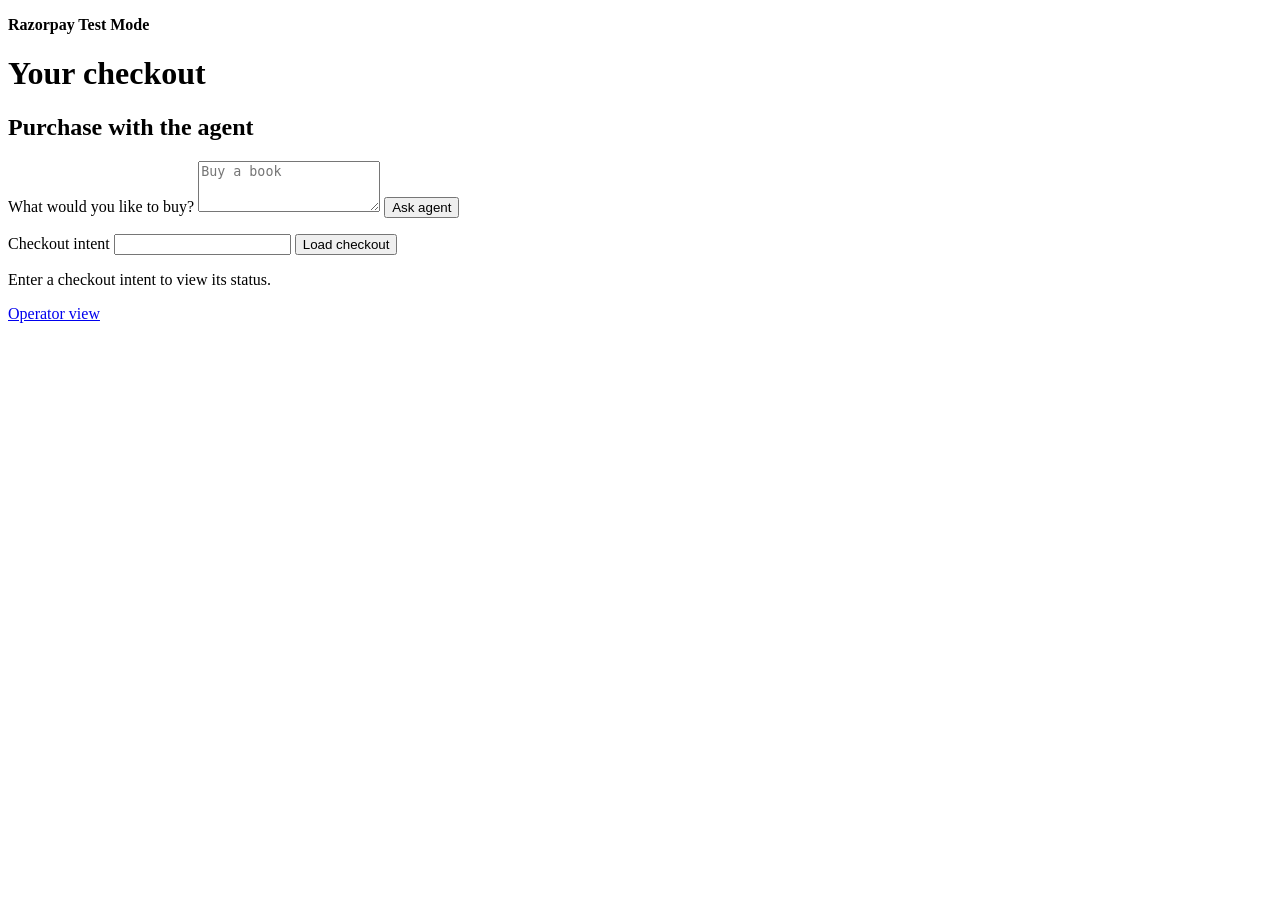
==== frontend/index.html @ 4c958f70 "Initialize Phase 0 skeleton" ====
<!doctype html>
<html lang="en">
  <meta charset="utf-8">
  <meta name="viewport" content="width=device-width, initial-scale=1">
  <title>Agentic Checkout</title>
  <body>
    <main>
      <p><strong>Razorpay Test Mode</strong></p>
      <h1>Your checkout</h1>
      <section aria-labelledby="agent-heading">
        <h2 id="agent-heading">Purchase with the agent</h2>
        <form id="chat-form">
          <label for="chat-request">What would you like to buy?</label>
          <textarea id="chat-request" required rows="3" placeholder="Buy a book"></textarea>
          <button type="submit">Ask agent</button>
        </form>
        <p id="chat-status" aria-live="polite"></p>
        <ol id="chat-history"></ol>
      </section>
      <label>Checkout intent <input id="intent-id" autocomplete="off"></label>
      <button id="load">Load checkout</button>
      <p id="payment-status" aria-live="polite">Enter a checkout intent to view its status.</p>
      <p id="mandate-outcome"></p>
      <button id="launch" hidden>Launch Razorpay Test Mode checkout</button>
      <button id="demo-timeout" hidden>Demo: simulate timeout/debit</button>
      <p><a href="/operator">Operator view</a></p>
    </main>
    <script src="https://checkout.razorpay.com/v1/checkout.js"></script>
    <script src="/checkout.js"></script>
    <script src="/app.js"></script>
  </body>
</html>
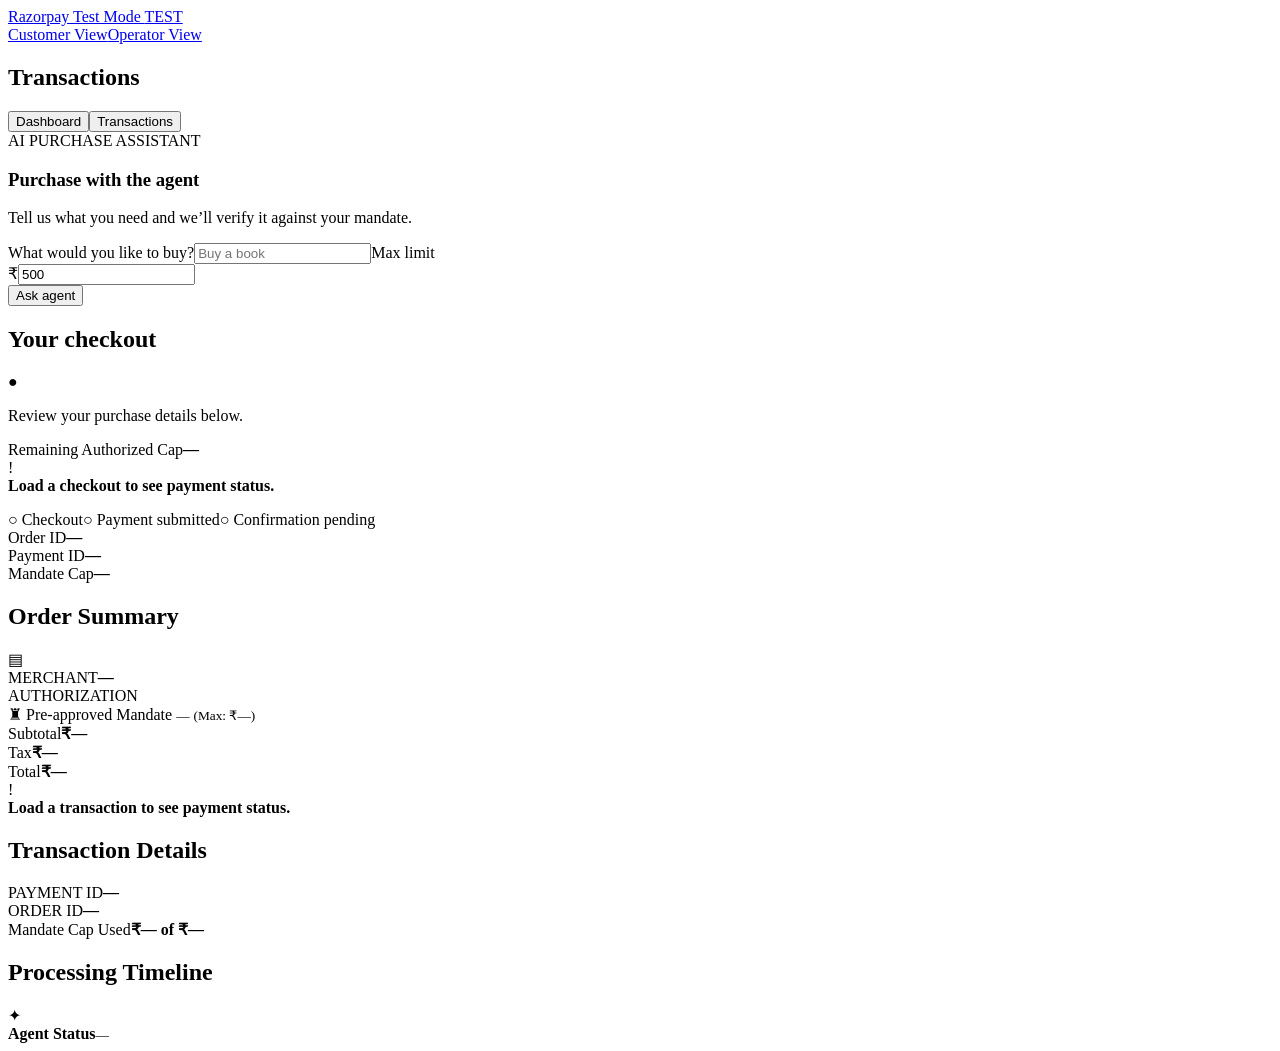
==== commit 1c9b2353: "fixed issues with ui refactor, payment issues" ====
--- a/frontend/index.html
+++ b/frontend/index.html
@@ -1,32 +1,35 @@
 <!doctype html>
 <html lang="en">
-  <meta charset="utf-8">
-  <meta name="viewport" content="width=device-width, initial-scale=1">
-  <title>Agentic Checkout</title>
+  <head>
+    <meta charset="utf-8">
+    <meta name="viewport" content="width=device-width, initial-scale=1">
+    <title>Razorpay Test Mode · Customer View</title>
+    <link rel="stylesheet" href="/styles.css">
+  </head>
   <body>
-    <main>
-      <p><strong>Razorpay Test Mode</strong></p>
-      <h1>Your checkout</h1>
-      <section aria-labelledby="agent-heading">
-        <h2 id="agent-heading">Purchase with the agent</h2>
-        <form id="chat-form">
-          <label for="chat-request">What would you like to buy?</label>
-          <textarea id="chat-request" required rows="3" placeholder="Buy a book"></textarea>
-          <button type="submit">Ask agent</button>
-        </form>
-        <p id="chat-status" aria-live="polite"></p>
-        <ol id="chat-history"></ol>
+    <header class="topbar">
+      <a class="brand" href="/">Razorpay Test Mode <span class="env-pill">TEST</span></a>
+      <nav class="context-tabs" aria-label="Context"><a class="active" href="/">Customer View</a><a href="/operator">Operator View</a></nav>
+    </header>
+    <main class="page-shell">
+      <input id="intent-id" type="hidden" autocomplete="off">
+      <section id="transaction-history" class="transaction-history card hidden"><div class="section-heading"><h2>Transactions</h2></div><div id="transaction-list" class="transaction-list"></div></section>
+      <nav class="subnav" aria-label="Customer views"><button class="active" data-view="dashboard">Dashboard</button><button data-view="transactions">Transactions</button></nav>
+      <section id="dashboard-view" class="view active-view">
+        <div class="customer-grid">
+          <div class="left-stack">
+            <section class="card agent-card">
+              <div class="eyebrow">AI PURCHASE ASSISTANT</div><h1>Purchase with the agent</h1><p class="muted">Tell us what you need and we’ll verify it against your mandate.</p>
+              <form id="chat-form"><label for="chat-request">What would you like to buy?</label><input id="chat-request" required placeholder="Buy a book"><label for="max-limit">Max limit</label><div class="money-input"><span>₹</span><input id="max-limit" value="500" readonly aria-label="Maximum spending limit"></div><button id="chat-submit" class="primary-button" type="submit">Ask agent</button></form>
+              <p id="chat-status" class="agent-result" aria-live="polite"></p>
+            </section>
+            <section id="cart-card" class="card cart-card hidden"><div class="section-heading"><h2>Your checkout</h2><span class="status-dot">●</span></div><p class="muted">Review your purchase details below.</p><div id="cart-items"></div><div class="budget-row"><span>Remaining Authorized Cap</span><strong id="remaining-cap">—</strong></div></section>
+          </div>
+          <section class="card payment-card"><div id="payment-alert" class="alert pending"><span class="alert-icon">!</span><div><strong id="payment-title">Load a checkout to see payment status.</strong><p id="payment-copy"></p></div></div><div class="progress-steps"><span id="checkout-step">○ Checkout</span><i></i><span id="submitted-step">○ Payment submitted</span><i></i><span id="confirm-step">○ Confirmation pending</span></div><div class="detail-table"><div><span>Order ID</span><strong id="order-id">—</strong></div><div><span>Payment ID</span><strong id="payment-id">—</strong></div><div><span>Mandate Cap</span><strong id="mandate-cap">—</strong></div></div><button id="launch" class="secondary-button" hidden>Launch Checkout</button><button id="demo-timeout" class="text-button" hidden>Demo: simulate timeout/debit</button><p id="payment-status" class="sr-only" aria-live="polite"></p></section>
+        </div>
       </section>
-      <label>Checkout intent <input id="intent-id" autocomplete="off"></label>
-      <button id="load">Load checkout</button>
-      <p id="payment-status" aria-live="polite">Enter a checkout intent to view its status.</p>
-      <p id="mandate-outcome"></p>
-      <button id="launch" hidden>Launch Razorpay Test Mode checkout</button>
-      <button id="demo-timeout" hidden>Demo: simulate timeout/debit</button>
-      <p><a href="/operator">Operator view</a></p>
+      <section id="transactions-view" class="view"><div class="transaction-grid"><section class="card order-summary"><div class="section-heading"><h2>Order Summary</h2><span class="icon-box">▤</span></div><div class="rule"></div><span class="label">MERCHANT</span><strong id="transaction-merchant">—</strong><div id="transaction-item" class="transaction-item"></div><div class="rule"></div><span class="label">AUTHORIZATION</span><div class="mandate-badge">♜ <span>Pre-approved Mandate <small id="transaction-mandate-id">—</small> <small id="transaction-mandate">(Max: ₹—)</small></span></div><div class="totals"><div><span>Subtotal</span><strong id="transaction-subtotal">₹—</strong></div><div><span>Tax</span><strong id="transaction-tax">₹—</strong></div><div class="total"><span>Total</span><strong id="transaction-total">₹—</strong></div></div></section><section class="card confirmation-card"><div id="transaction-banner" class="confirmation-banner"><span id="transaction-banner-icon">!</span><div><strong id="confirmation-title">Load a transaction to see payment status.</strong><p id="confirmation-copy"></p></div></div><h2>Transaction Details</h2><div class="transaction-details"><div><span>PAYMENT ID</span><strong id="transaction-payment">—</strong></div><div><span>ORDER ID</span><strong id="transaction-order">—</strong></div></div><div class="cap-label"><span>Mandate Cap Used</span><strong id="cap-used">₹— of ₹—</strong></div><div class="cap-bar"><i id="cap-fill"></i></div><div class="timeline-heading"><h2>Processing Timeline</h2></div><div id="processing-timeline" class="processing-timeline"></div><div class="agent-status"><span>✦</span><div><strong>Agent Status</strong><small id="agent-status-copy">—</small></div></div></section></div></section>
     </main>
-    <script src="https://checkout.razorpay.com/v1/checkout.js"></script>
-    <script src="/checkout.js"></script>
-    <script src="/app.js"></script>
+    <script src="https://checkout.razorpay.com/v1/checkout.js"></script><script src="/checkout.js"></script><script src="/app.js"></script>
   </body>
 </html>
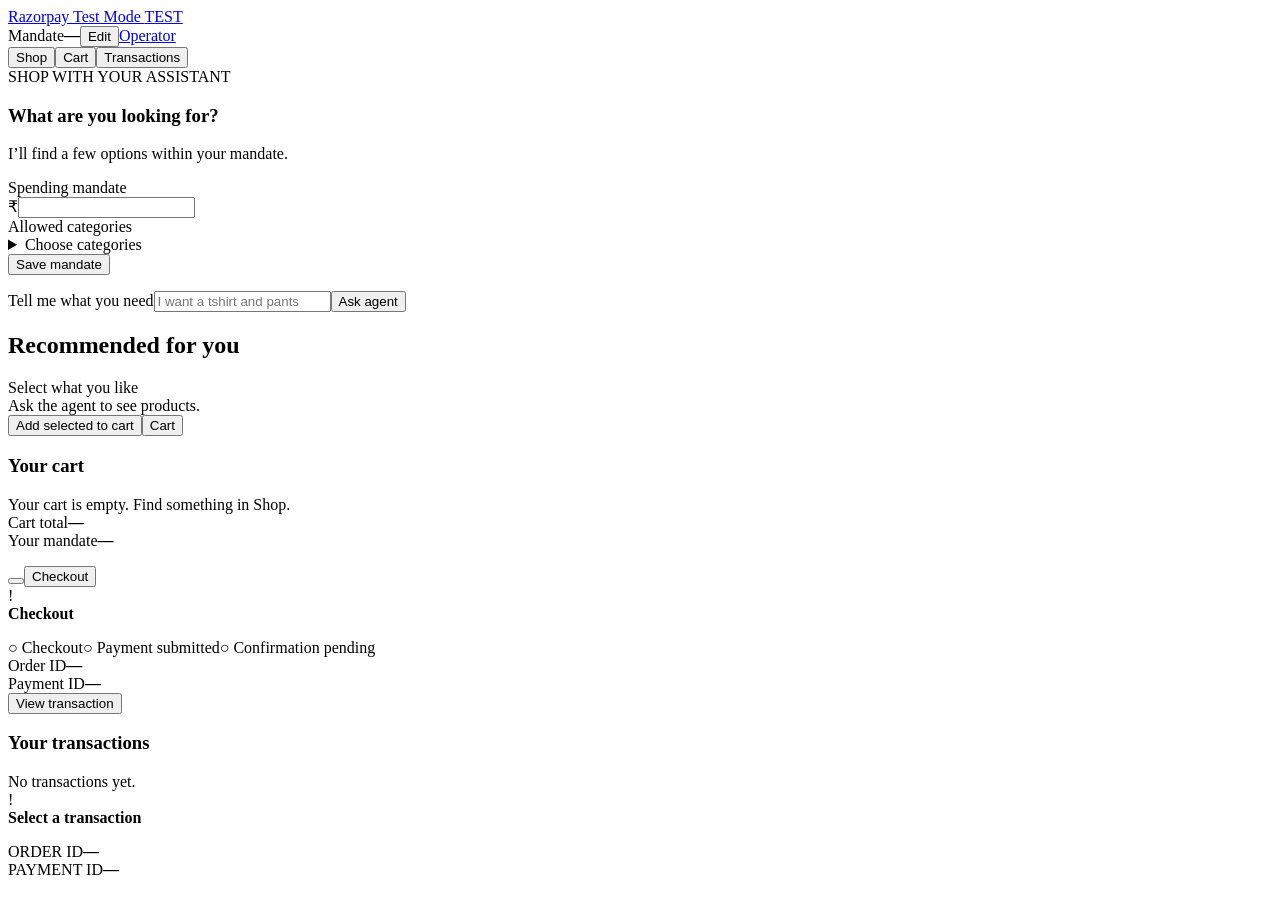
==== commit 04d130cc: "Refined UI, added onew mandate concept and better agent interaction" ====
--- a/frontend/index.html
+++ b/frontend/index.html
@@ -1,35 +1,23 @@
 <!doctype html>
-<html lang="en">
+<html lang="en" data-customer="true">
   <head>
     <meta charset="utf-8">
     <meta name="viewport" content="width=device-width, initial-scale=1">
-    <title>Razorpay Test Mode · Customer View</title>
+    <title>Razorpay Test Mode · Shop</title>
     <link rel="stylesheet" href="/styles.css">
   </head>
   <body>
     <header class="topbar">
       <a class="brand" href="/">Razorpay Test Mode <span class="env-pill">TEST</span></a>
-      <nav class="context-tabs" aria-label="Context"><a class="active" href="/">Customer View</a><a href="/operator">Operator View</a></nav>
+      <div class="mandate-summary"><span>Mandate</span><strong id="header-mandate">—</strong><button id="edit-mandate" type="button">Edit</button><a href="/operator">Operator</a></div>
     </header>
     <main class="page-shell">
       <input id="intent-id" type="hidden" autocomplete="off">
-      <section id="transaction-history" class="transaction-history card hidden"><div class="section-heading"><h2>Transactions</h2></div><div id="transaction-list" class="transaction-list"></div></section>
-      <nav class="subnav" aria-label="Customer views"><button class="active" data-view="dashboard">Dashboard</button><button data-view="transactions">Transactions</button></nav>
-      <section id="dashboard-view" class="view active-view">
-        <div class="customer-grid">
-          <div class="left-stack">
-            <section class="card agent-card">
-              <div class="eyebrow">AI PURCHASE ASSISTANT</div><h1>Purchase with the agent</h1><p class="muted">Tell us what you need and we’ll verify it against your mandate.</p>
-              <form id="chat-form"><label for="chat-request">What would you like to buy?</label><input id="chat-request" required placeholder="Buy a book"><label for="max-limit">Max limit</label><div class="money-input"><span>₹</span><input id="max-limit" value="500" readonly aria-label="Maximum spending limit"></div><button id="chat-submit" class="primary-button" type="submit">Ask agent</button></form>
-              <p id="chat-status" class="agent-result" aria-live="polite"></p>
-            </section>
-            <section id="cart-card" class="card cart-card hidden"><div class="section-heading"><h2>Your checkout</h2><span class="status-dot">●</span></div><p class="muted">Review your purchase details below.</p><div id="cart-items"></div><div class="budget-row"><span>Remaining Authorized Cap</span><strong id="remaining-cap">—</strong></div></section>
-          </div>
-          <section class="card payment-card"><div id="payment-alert" class="alert pending"><span class="alert-icon">!</span><div><strong id="payment-title">Load a checkout to see payment status.</strong><p id="payment-copy"></p></div></div><div class="progress-steps"><span id="checkout-step">○ Checkout</span><i></i><span id="submitted-step">○ Payment submitted</span><i></i><span id="confirm-step">○ Confirmation pending</span></div><div class="detail-table"><div><span>Order ID</span><strong id="order-id">—</strong></div><div><span>Payment ID</span><strong id="payment-id">—</strong></div><div><span>Mandate Cap</span><strong id="mandate-cap">—</strong></div></div><button id="launch" class="secondary-button" hidden>Launch Checkout</button><button id="demo-timeout" class="text-button" hidden>Demo: simulate timeout/debit</button><p id="payment-status" class="sr-only" aria-live="polite"></p></section>
-        </div>
-      </section>
-      <section id="transactions-view" class="view"><div class="transaction-grid"><section class="card order-summary"><div class="section-heading"><h2>Order Summary</h2><span class="icon-box">▤</span></div><div class="rule"></div><span class="label">MERCHANT</span><strong id="transaction-merchant">—</strong><div id="transaction-item" class="transaction-item"></div><div class="rule"></div><span class="label">AUTHORIZATION</span><div class="mandate-badge">♜ <span>Pre-approved Mandate <small id="transaction-mandate-id">—</small> <small id="transaction-mandate">(Max: ₹—)</small></span></div><div class="totals"><div><span>Subtotal</span><strong id="transaction-subtotal">₹—</strong></div><div><span>Tax</span><strong id="transaction-tax">₹—</strong></div><div class="total"><span>Total</span><strong id="transaction-total">₹—</strong></div></div></section><section class="card confirmation-card"><div id="transaction-banner" class="confirmation-banner"><span id="transaction-banner-icon">!</span><div><strong id="confirmation-title">Load a transaction to see payment status.</strong><p id="confirmation-copy"></p></div></div><h2>Transaction Details</h2><div class="transaction-details"><div><span>PAYMENT ID</span><strong id="transaction-payment">—</strong></div><div><span>ORDER ID</span><strong id="transaction-order">—</strong></div></div><div class="cap-label"><span>Mandate Cap Used</span><strong id="cap-used">₹— of ₹—</strong></div><div class="cap-bar"><i id="cap-fill"></i></div><div class="timeline-heading"><h2>Processing Timeline</h2></div><div id="processing-timeline" class="processing-timeline"></div><div class="agent-status"><span>✦</span><div><strong>Agent Status</strong><small id="agent-status-copy">—</small></div></div></section></div></section>
+      <nav class="shop-nav" aria-label="Main navigation"><button class="active" data-view="shop">Shop</button><button data-view="cart">Cart <span id="cart-count"></span></button><button data-view="transactions">Transactions</button></nav>
+      <section id="shop-view" class="customer-view active-view"><div class="shop-layout"><section class="card agent-card"><div class="eyebrow">SHOP WITH YOUR ASSISTANT</div><h1>What are you looking for?</h1><p class="muted">I’ll find a few options within your mandate.</p><form id="mandate-form" class="mandate-form"><label for="max-limit">Spending mandate</label><div class="money-input"><span>₹</span><input id="max-limit" type="number" min="0" step="1" required></div><label id="category-label">Allowed categories</label><details id="category-picker" class="category-picker"><summary id="category-summary">Choose categories</summary><div id="category-options"></div></details><button class="secondary-button" type="submit">Save mandate</button><p id="mandate-status" class="agent-result" aria-live="polite"></p></form><form id="chat-form"><label for="chat-request">Tell me what you need</label><input id="chat-request" required placeholder="I want a tshirt and pants"><button id="chat-submit" class="primary-button" type="submit">Ask agent</button></form><p id="chat-status" class="agent-result" aria-live="polite"></p></section><section class="card recommendations-card"><div class="section-heading"><h2>Recommended for you</h2><span class="muted">Select what you like</span></div><div id="recommendations" class="recommendations empty-state">Ask the agent to see products.</div><div class="shop-actions"><button id="select-products" class="primary-button hidden" type="button">Add selected to cart</button><button id="open-cart" class="secondary-button" type="button">Cart <span id="shop-cart-summary"></span></button></div></section></div></section>
+      <section id="cart-view" class="customer-view"><div class="cart-layout"><section class="card"><div class="section-heading"><h1>Your cart</h1><span id="cart-count-label" class="muted"></span></div><div id="cart-empty" class="empty-state">Your cart is empty. Find something in Shop.</div><div id="cart-items"></div><div class="budget-row"><span>Cart total</span><strong id="cart-total">—</strong></div><div class="budget-row"><span>Your mandate</span><strong id="cart-mandate">—</strong></div><p id="cart-status" class="agent-result"></p><button id="increase-mandate" class="secondary-button hidden" type="button"></button><button id="launch" class="primary-button hidden" type="button">Checkout</button></section><section id="payment-panel" class="card payment-card hidden"><div id="payment-alert" class="alert pending"><span class="alert-icon">!</span><div><strong id="payment-title">Checkout</strong><p id="payment-copy"></p></div></div><div class="progress-steps"><span id="checkout-step">○ Checkout</span><i></i><span id="submitted-step">○ Payment submitted</span><i></i><span id="confirm-step">○ Confirmation pending</span></div><div class="detail-table"><div><span>Order ID</span><strong id="order-id">—</strong></div><div><span>Payment ID</span><strong id="payment-id">—</strong></div></div><button id="view-transaction" class="secondary-button hidden" type="button">View transaction</button><button id="demo-timeout" class="text-button" hidden>Demo: simulate timeout/debit</button><p id="payment-status" class="sr-only" aria-live="polite"></p></section></div></section>
+      <section id="transactions-view" class="customer-view"><div class="transactions-layout"><section class="card"><h1>Your transactions</h1><div id="transaction-list" class="transaction-list"></div><div id="transaction-empty" class="empty-state">No transactions yet.</div></section><section id="transaction-detail" class="card hidden"><div id="transaction-banner" class="confirmation-banner"><span>!</span><div><strong id="confirmation-title">Select a transaction</strong><p id="confirmation-copy"></p></div></div><div class="transaction-details"><div><span>ORDER ID</span><strong id="transaction-order">—</strong></div><div><span>PAYMENT ID</span><strong id="transaction-payment">—</strong></div></div><div id="processing-timeline" class="processing-timeline"></div></section></div></section>
     </main>
-    <script src="https://checkout.razorpay.com/v1/checkout.js"></script><script src="/checkout.js"></script><script src="/app.js"></script>
+    <script src="https://checkout.razorpay.com/v1/checkout.js"></script><script src="/checkout.js"></script><script src="/customer.js"></script>
   </body>
 </html>
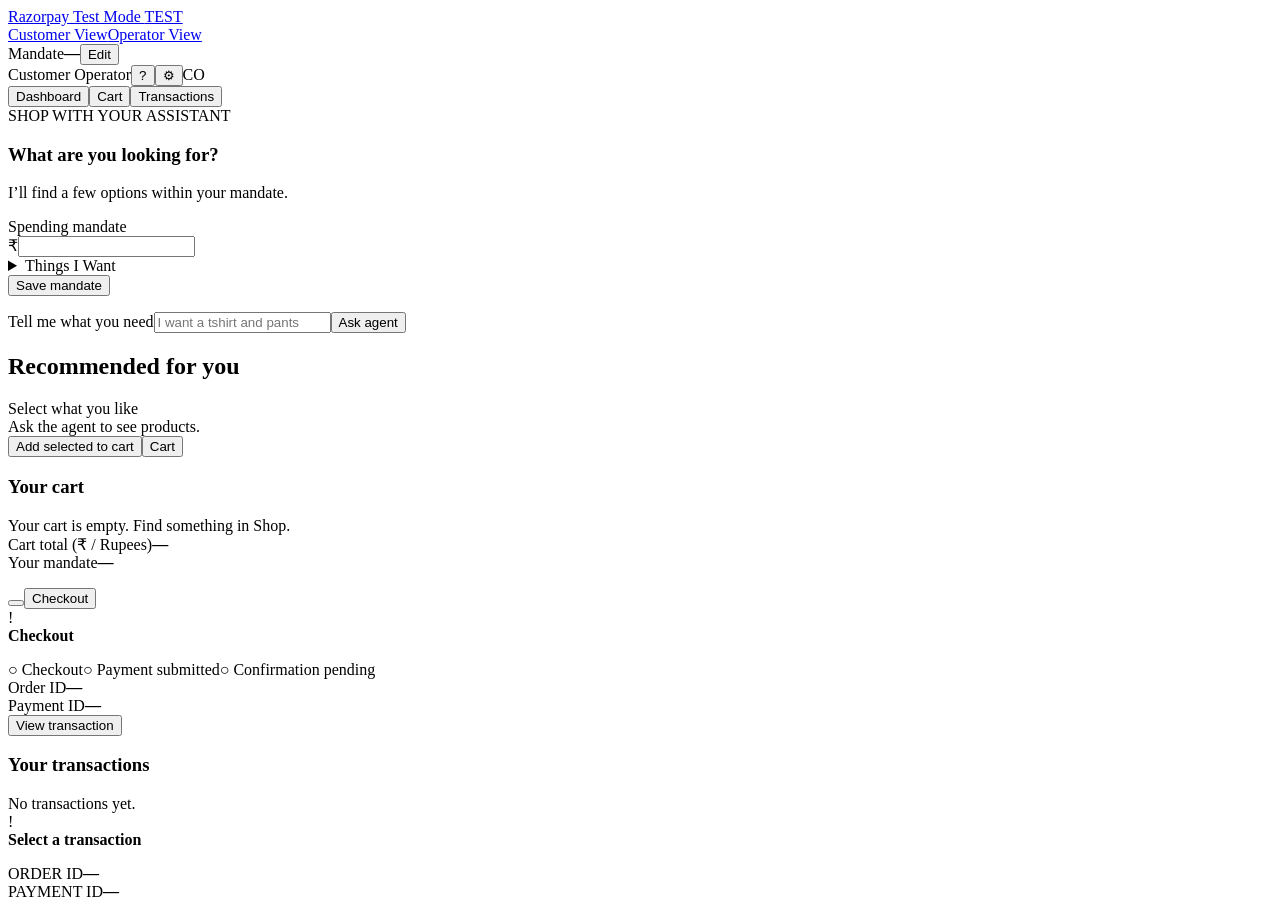
==== commit dca6d864: "minor Ui refactors" ====
--- a/frontend/index.html
+++ b/frontend/index.html
@@ -1,23 +1,8 @@
 <!doctype html>
-<html lang="en" data-customer="true">
-  <head>
-    <meta charset="utf-8">
-    <meta name="viewport" content="width=device-width, initial-scale=1">
-    <title>Razorpay Test Mode · Shop</title>
-    <link rel="stylesheet" href="/styles.css">
-  </head>
-  <body>
-    <header class="topbar">
-      <a class="brand" href="/">Razorpay Test Mode <span class="env-pill">TEST</span></a>
-      <div class="mandate-summary"><span>Mandate</span><strong id="header-mandate">—</strong><button id="edit-mandate" type="button">Edit</button><a href="/operator">Operator</a></div>
-    </header>
-    <main class="page-shell">
-      <input id="intent-id" type="hidden" autocomplete="off">
-      <nav class="shop-nav" aria-label="Main navigation"><button class="active" data-view="shop">Shop</button><button data-view="cart">Cart <span id="cart-count"></span></button><button data-view="transactions">Transactions</button></nav>
-      <section id="shop-view" class="customer-view active-view"><div class="shop-layout"><section class="card agent-card"><div class="eyebrow">SHOP WITH YOUR ASSISTANT</div><h1>What are you looking for?</h1><p class="muted">I’ll find a few options within your mandate.</p><form id="mandate-form" class="mandate-form"><label for="max-limit">Spending mandate</label><div class="money-input"><span>₹</span><input id="max-limit" type="number" min="0" step="1" required></div><label id="category-label">Allowed categories</label><details id="category-picker" class="category-picker"><summary id="category-summary">Choose categories</summary><div id="category-options"></div></details><button class="secondary-button" type="submit">Save mandate</button><p id="mandate-status" class="agent-result" aria-live="polite"></p></form><form id="chat-form"><label for="chat-request">Tell me what you need</label><input id="chat-request" required placeholder="I want a tshirt and pants"><button id="chat-submit" class="primary-button" type="submit">Ask agent</button></form><p id="chat-status" class="agent-result" aria-live="polite"></p></section><section class="card recommendations-card"><div class="section-heading"><h2>Recommended for you</h2><span class="muted">Select what you like</span></div><div id="recommendations" class="recommendations empty-state">Ask the agent to see products.</div><div class="shop-actions"><button id="select-products" class="primary-button hidden" type="button">Add selected to cart</button><button id="open-cart" class="secondary-button" type="button">Cart <span id="shop-cart-summary"></span></button></div></section></div></section>
-      <section id="cart-view" class="customer-view"><div class="cart-layout"><section class="card"><div class="section-heading"><h1>Your cart</h1><span id="cart-count-label" class="muted"></span></div><div id="cart-empty" class="empty-state">Your cart is empty. Find something in Shop.</div><div id="cart-items"></div><div class="budget-row"><span>Cart total</span><strong id="cart-total">—</strong></div><div class="budget-row"><span>Your mandate</span><strong id="cart-mandate">—</strong></div><p id="cart-status" class="agent-result"></p><button id="increase-mandate" class="secondary-button hidden" type="button"></button><button id="launch" class="primary-button hidden" type="button">Checkout</button></section><section id="payment-panel" class="card payment-card hidden"><div id="payment-alert" class="alert pending"><span class="alert-icon">!</span><div><strong id="payment-title">Checkout</strong><p id="payment-copy"></p></div></div><div class="progress-steps"><span id="checkout-step">○ Checkout</span><i></i><span id="submitted-step">○ Payment submitted</span><i></i><span id="confirm-step">○ Confirmation pending</span></div><div class="detail-table"><div><span>Order ID</span><strong id="order-id">—</strong></div><div><span>Payment ID</span><strong id="payment-id">—</strong></div></div><button id="view-transaction" class="secondary-button hidden" type="button">View transaction</button><button id="demo-timeout" class="text-button" hidden>Demo: simulate timeout/debit</button><p id="payment-status" class="sr-only" aria-live="polite"></p></section></div></section>
-      <section id="transactions-view" class="customer-view"><div class="transactions-layout"><section class="card"><h1>Your transactions</h1><div id="transaction-list" class="transaction-list"></div><div id="transaction-empty" class="empty-state">No transactions yet.</div></section><section id="transaction-detail" class="card hidden"><div id="transaction-banner" class="confirmation-banner"><span>!</span><div><strong id="confirmation-title">Select a transaction</strong><p id="confirmation-copy"></p></div></div><div class="transaction-details"><div><span>ORDER ID</span><strong id="transaction-order">—</strong></div><div><span>PAYMENT ID</span><strong id="transaction-payment">—</strong></div></div><div id="processing-timeline" class="processing-timeline"></div></section></div></section>
-    </main>
-    <script src="https://checkout.razorpay.com/v1/checkout.js"></script><script src="/checkout.js"></script><script src="/customer.js"></script>
-  </body>
-</html>
+<html lang="en" data-customer="true"><head><meta charset="utf-8"><meta name="viewport" content="width=device-width, initial-scale=1"><title>Razorpay Test Mode · Shop</title><link rel="stylesheet" href="/styles.css"></head><body>
+<header class="topbar"><a class="brand" href="/">Razorpay Test Mode <span class="env-pill">TEST</span></a><nav class="context-tabs" aria-label="View"><a class="active" href="/">Customer View</a><a href="/operator">Operator View</a></nav><div class="top-actions"><div class="mandate-summary"><span>Mandate</span><strong id="header-mandate">—</strong><button id="edit-mandate" type="button">Edit</button></div><span>Customer Operator</span><button type="button" aria-label="Help">?</button><button type="button" aria-label="Settings">⚙</button><span class="avatar" aria-label="Customer Operator">CO</span></div></header>
+<main class="page-shell"><input id="intent-id" type="hidden" autocomplete="off"><nav class="customer-subnav" aria-label="Customer navigation"><button class="active" data-view="dashboard" type="button">Dashboard</button><button data-view="cart" type="button">Cart <span id="cart-count"></span></button><button data-view="transactions" type="button">Transactions</button></nav>
+<section id="shop-view" class="customer-view active-view"><div class="shop-layout"><section class="card agent-card"><div class="eyebrow">SHOP WITH YOUR ASSISTANT</div><h1>What are you looking for?</h1><p class="muted">I’ll find a few options within your mandate.</p><form id="mandate-form" class="mandate-form"><label for="max-limit">Spending mandate</label><div class="money-input"><span>₹</span><input id="max-limit" type="number" min="0" step="1" required></div><details id="category-picker" class="category-picker"><summary id="category-summary">Things I Want</summary><div id="category-options"><label><input type="checkbox" value="tshirts">T-Shirts</label><label><input type="checkbox" value="pants">Pants</label><label><input type="checkbox" value="books">Books</label></div></details><button class="secondary-button" type="submit">Save mandate</button><p id="mandate-status" class="agent-result" aria-live="polite"></p></form><form id="chat-form"><label for="chat-request">Tell me what you need</label><input id="chat-request" required placeholder="I want a tshirt and pants"><button id="chat-submit" class="primary-button" type="submit">Ask agent</button></form><p id="chat-status" class="agent-result" aria-live="polite"></p></section><section class="card recommendations-card"><div class="section-heading"><h2>Recommended for you</h2><span class="muted">Select what you like</span></div><div id="recommendations" class="recommendations empty-state">Ask the agent to see products.</div><div class="shop-actions"><button id="select-products" class="primary-button hidden" type="button">Add selected to cart</button><button id="open-cart" class="secondary-button" type="button">Cart <span id="shop-cart-summary"></span></button></div></section></div></section>
+<section id="cart-view" class="customer-view"><div class="cart-layout"><section class="card"><div class="section-heading"><h1>Your cart</h1><span id="cart-count-label" class="muted"></span></div><div id="cart-empty" class="empty-state">Your cart is empty. Find something in Shop.</div><div id="cart-items"></div><div class="budget-row"><span>Cart total (₹ / Rupees)</span><strong id="cart-total">—</strong></div><div class="budget-row"><span>Your mandate</span><strong id="cart-mandate">—</strong></div><p id="cart-status" class="agent-result"></p><button id="increase-mandate" class="secondary-button hidden" type="button"></button><button id="launch" class="primary-button hidden" type="button">Checkout</button></section><section id="payment-panel" class="card payment-card hidden"><div id="payment-alert" class="alert pending"><span class="alert-icon">!</span><div><strong id="payment-title">Checkout</strong><p id="payment-copy"></p></div></div><div class="progress-steps"><span id="checkout-step">○ Checkout</span><i></i><span id="submitted-step">○ Payment submitted</span><i></i><span id="confirm-step">○ Confirmation pending</span></div><div class="detail-table"><div><span>Order ID</span><strong id="order-id">—</strong></div><div><span>Payment ID</span><strong id="payment-id">—</strong></div></div><button id="view-transaction" class="secondary-button hidden" type="button">View transaction</button><button id="demo-timeout" class="text-button" hidden>Demo: simulate timeout/debit</button><p id="payment-status" class="sr-only" aria-live="polite"></p></section></div></section>
+<section id="transactions-view" class="customer-view"><div class="transactions-layout"><section class="card"><h1>Your transactions</h1><div id="transaction-list" class="transaction-list"></div><div id="transaction-empty" class="empty-state">No transactions yet.</div></section><section id="transaction-detail" class="card hidden"><div id="transaction-banner" class="confirmation-banner"><span>!</span><div><strong id="confirmation-title">Select a transaction</strong><p id="confirmation-copy"></p></div></div><div class="transaction-details"><div><span>ORDER ID</span><strong id="transaction-order">—</strong></div><div><span>PAYMENT ID</span><strong id="transaction-payment">—</strong></div></div><div id="processing-timeline" class="processing-timeline"></div></section></div></section></main>
+<script src="https://checkout.razorpay.com/v1/checkout.js"></script><script src="/checkout.js"></script><script src="/customer.js"></script></body></html>
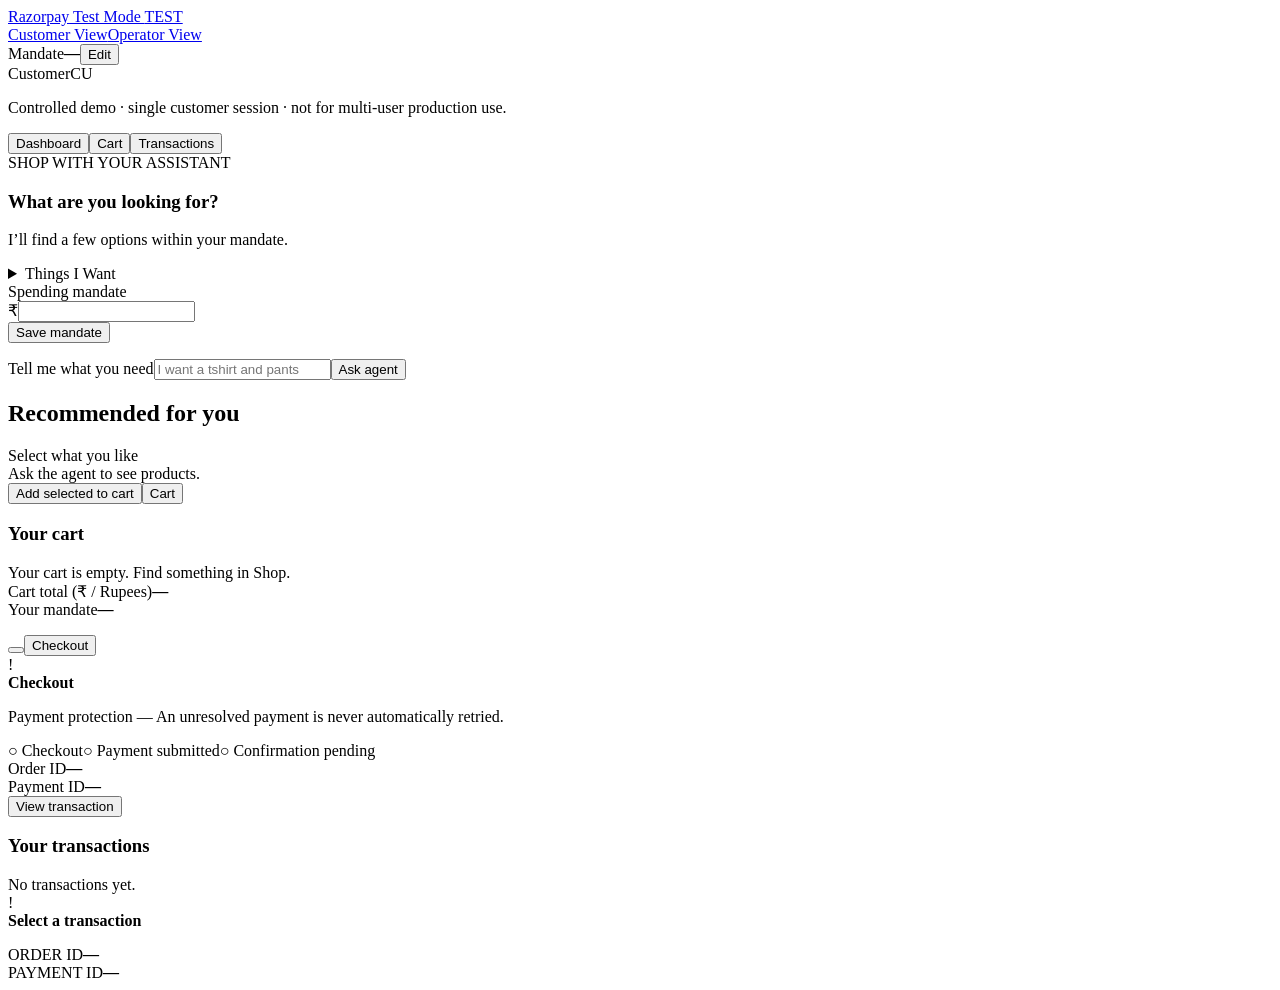
==== commit f9c6f0ca: "making it stronger" ====
--- a/frontend/index.html
+++ b/frontend/index.html
@@ -1,8 +1,8 @@
 <!doctype html>
 <html lang="en" data-customer="true"><head><meta charset="utf-8"><meta name="viewport" content="width=device-width, initial-scale=1"><title>Razorpay Test Mode · Shop</title><link rel="stylesheet" href="/styles.css"></head><body>
-<header class="topbar"><a class="brand" href="/">Razorpay Test Mode <span class="env-pill">TEST</span></a><nav class="context-tabs" aria-label="View"><a class="active" href="/">Customer View</a><a href="/operator">Operator View</a></nav><div class="top-actions"><div class="mandate-summary"><span>Mandate</span><strong id="header-mandate">—</strong><button id="edit-mandate" type="button">Edit</button></div><span>Customer Operator</span><button type="button" aria-label="Help">?</button><button type="button" aria-label="Settings">⚙</button><span class="avatar" aria-label="Customer Operator">CO</span></div></header>
-<main class="page-shell"><input id="intent-id" type="hidden" autocomplete="off"><nav class="customer-subnav" aria-label="Customer navigation"><button class="active" data-view="dashboard" type="button">Dashboard</button><button data-view="cart" type="button">Cart <span id="cart-count"></span></button><button data-view="transactions" type="button">Transactions</button></nav>
-<section id="shop-view" class="customer-view active-view"><div class="shop-layout"><section class="card agent-card"><div class="eyebrow">SHOP WITH YOUR ASSISTANT</div><h1>What are you looking for?</h1><p class="muted">I’ll find a few options within your mandate.</p><form id="mandate-form" class="mandate-form"><label for="max-limit">Spending mandate</label><div class="money-input"><span>₹</span><input id="max-limit" type="number" min="0" step="1" required></div><details id="category-picker" class="category-picker"><summary id="category-summary">Things I Want</summary><div id="category-options"><label><input type="checkbox" value="tshirts">T-Shirts</label><label><input type="checkbox" value="pants">Pants</label><label><input type="checkbox" value="books">Books</label></div></details><button class="secondary-button" type="submit">Save mandate</button><p id="mandate-status" class="agent-result" aria-live="polite"></p></form><form id="chat-form"><label for="chat-request">Tell me what you need</label><input id="chat-request" required placeholder="I want a tshirt and pants"><button id="chat-submit" class="primary-button" type="submit">Ask agent</button></form><p id="chat-status" class="agent-result" aria-live="polite"></p></section><section class="card recommendations-card"><div class="section-heading"><h2>Recommended for you</h2><span class="muted">Select what you like</span></div><div id="recommendations" class="recommendations empty-state">Ask the agent to see products.</div><div class="shop-actions"><button id="select-products" class="primary-button hidden" type="button">Add selected to cart</button><button id="open-cart" class="secondary-button" type="button">Cart <span id="shop-cart-summary"></span></button></div></section></div></section>
-<section id="cart-view" class="customer-view"><div class="cart-layout"><section class="card"><div class="section-heading"><h1>Your cart</h1><span id="cart-count-label" class="muted"></span></div><div id="cart-empty" class="empty-state">Your cart is empty. Find something in Shop.</div><div id="cart-items"></div><div class="budget-row"><span>Cart total (₹ / Rupees)</span><strong id="cart-total">—</strong></div><div class="budget-row"><span>Your mandate</span><strong id="cart-mandate">—</strong></div><p id="cart-status" class="agent-result"></p><button id="increase-mandate" class="secondary-button hidden" type="button"></button><button id="launch" class="primary-button hidden" type="button">Checkout</button></section><section id="payment-panel" class="card payment-card hidden"><div id="payment-alert" class="alert pending"><span class="alert-icon">!</span><div><strong id="payment-title">Checkout</strong><p id="payment-copy"></p></div></div><div class="progress-steps"><span id="checkout-step">○ Checkout</span><i></i><span id="submitted-step">○ Payment submitted</span><i></i><span id="confirm-step">○ Confirmation pending</span></div><div class="detail-table"><div><span>Order ID</span><strong id="order-id">—</strong></div><div><span>Payment ID</span><strong id="payment-id">—</strong></div></div><button id="view-transaction" class="secondary-button hidden" type="button">View transaction</button><button id="demo-timeout" class="text-button" hidden>Demo: simulate timeout/debit</button><p id="payment-status" class="sr-only" aria-live="polite"></p></section></div></section>
+<header class="topbar"><a class="brand" href="/">Razorpay Test Mode <span class="env-pill">TEST</span></a><nav class="context-tabs" aria-label="View"><a class="active" href="/">Customer View</a><a href="/operator">Operator View</a></nav><div class="top-actions"><div class="mandate-summary"><span>Mandate</span><strong id="header-mandate">—</strong><button id="edit-mandate" type="button">Edit</button></div><span>Customer</span><span class="avatar" aria-label="Customer">CU</span></div></header>
+<main class="page-shell"><p class="demo-boundary">Controlled demo · single customer session · not for multi-user production use.</p><input id="intent-id" type="hidden" autocomplete="off"><nav class="customer-subnav" aria-label="Customer navigation"><button class="active" data-view="dashboard" type="button">Dashboard</button><button data-view="cart" type="button">Cart <span id="cart-count"></span></button><button data-view="transactions" type="button">Transactions</button></nav>
+<section id="shop-view" class="customer-view active-view"><div class="shop-layout"><section class="card agent-card"><div class="eyebrow">SHOP WITH YOUR ASSISTANT</div><h1>What are you looking for?</h1><p class="muted">I’ll find a few options within your mandate.</p><form id="mandate-form" class="mandate-form"><details id="category-picker" class="category-picker"><summary id="category-summary">Things I Want</summary><div id="category-options"><label><input type="checkbox" value="tshirts">T-Shirts</label><label><input type="checkbox" value="pants">Pants</label><label><input type="checkbox" value="books">Books</label></div></details><label for="max-limit">Spending mandate</label><div class="money-input"><span>₹</span><input id="max-limit" type="number" min="0" step="1" required></div><button class="secondary-button" type="submit">Save mandate</button><p id="mandate-status" class="agent-result" aria-live="polite"></p></form><form id="chat-form"><label for="chat-request">Tell me what you need</label><input id="chat-request" required placeholder="I want a tshirt and pants"><button id="chat-submit" class="primary-button" type="submit">Ask agent</button></form><p id="chat-status" class="agent-result" aria-live="polite"></p></section><section class="card recommendations-card"><div class="section-heading"><h2>Recommended for you</h2><span class="muted">Select what you like</span></div><div id="recommendations" class="recommendations empty-state">Ask the agent to see products.</div><div class="shop-actions"><button id="select-products" class="primary-button hidden" type="button">Add selected to cart</button><button id="open-cart" class="secondary-button" type="button">Cart <span id="shop-cart-summary"></span></button></div></section></div></section>
+<section id="cart-view" class="customer-view"><div class="cart-layout"><section class="card"><div class="section-heading"><h1>Your cart</h1><span id="cart-count-label" class="muted"></span></div><div id="cart-empty" class="empty-state">Your cart is empty. Find something in Shop.</div><div id="cart-items"></div><div class="budget-row"><span>Cart total (₹ / Rupees)</span><strong id="cart-total">—</strong></div><div class="budget-row"><span>Your mandate</span><strong id="cart-mandate">—</strong></div><p id="cart-status" class="agent-result"></p><button id="increase-mandate" class="secondary-button hidden" type="button"></button><button id="launch" class="primary-button hidden" type="button">Checkout</button></section><section id="payment-panel" class="card payment-card hidden"><div id="payment-alert" class="alert pending"><span class="alert-icon">!</span><div><strong id="payment-title">Checkout</strong><p id="payment-copy"></p></div></div><p class="payment-protection">Payment protection — An unresolved payment is never automatically retried.</p><div class="progress-steps"><span id="checkout-step">○ Checkout</span><i></i><span id="submitted-step">○ Payment submitted</span><i></i><span id="confirm-step">○ Confirmation pending</span></div><div class="detail-table"><div><span>Order ID</span><strong id="order-id">—</strong></div><div><span>Payment ID</span><strong id="payment-id">—</strong></div></div><button id="view-transaction" class="secondary-button hidden" type="button">View transaction</button><button id="demo-timeout" class="text-button" hidden>Demo: simulate timeout/debit</button><p id="payment-status" class="sr-only" aria-live="polite"></p></section></div></section>
 <section id="transactions-view" class="customer-view"><div class="transactions-layout"><section class="card"><h1>Your transactions</h1><div id="transaction-list" class="transaction-list"></div><div id="transaction-empty" class="empty-state">No transactions yet.</div></section><section id="transaction-detail" class="card hidden"><div id="transaction-banner" class="confirmation-banner"><span>!</span><div><strong id="confirmation-title">Select a transaction</strong><p id="confirmation-copy"></p></div></div><div class="transaction-details"><div><span>ORDER ID</span><strong id="transaction-order">—</strong></div><div><span>PAYMENT ID</span><strong id="transaction-payment">—</strong></div></div><div id="processing-timeline" class="processing-timeline"></div></section></div></section></main>
 <script src="https://checkout.razorpay.com/v1/checkout.js"></script><script src="/checkout.js"></script><script src="/customer.js"></script></body></html>
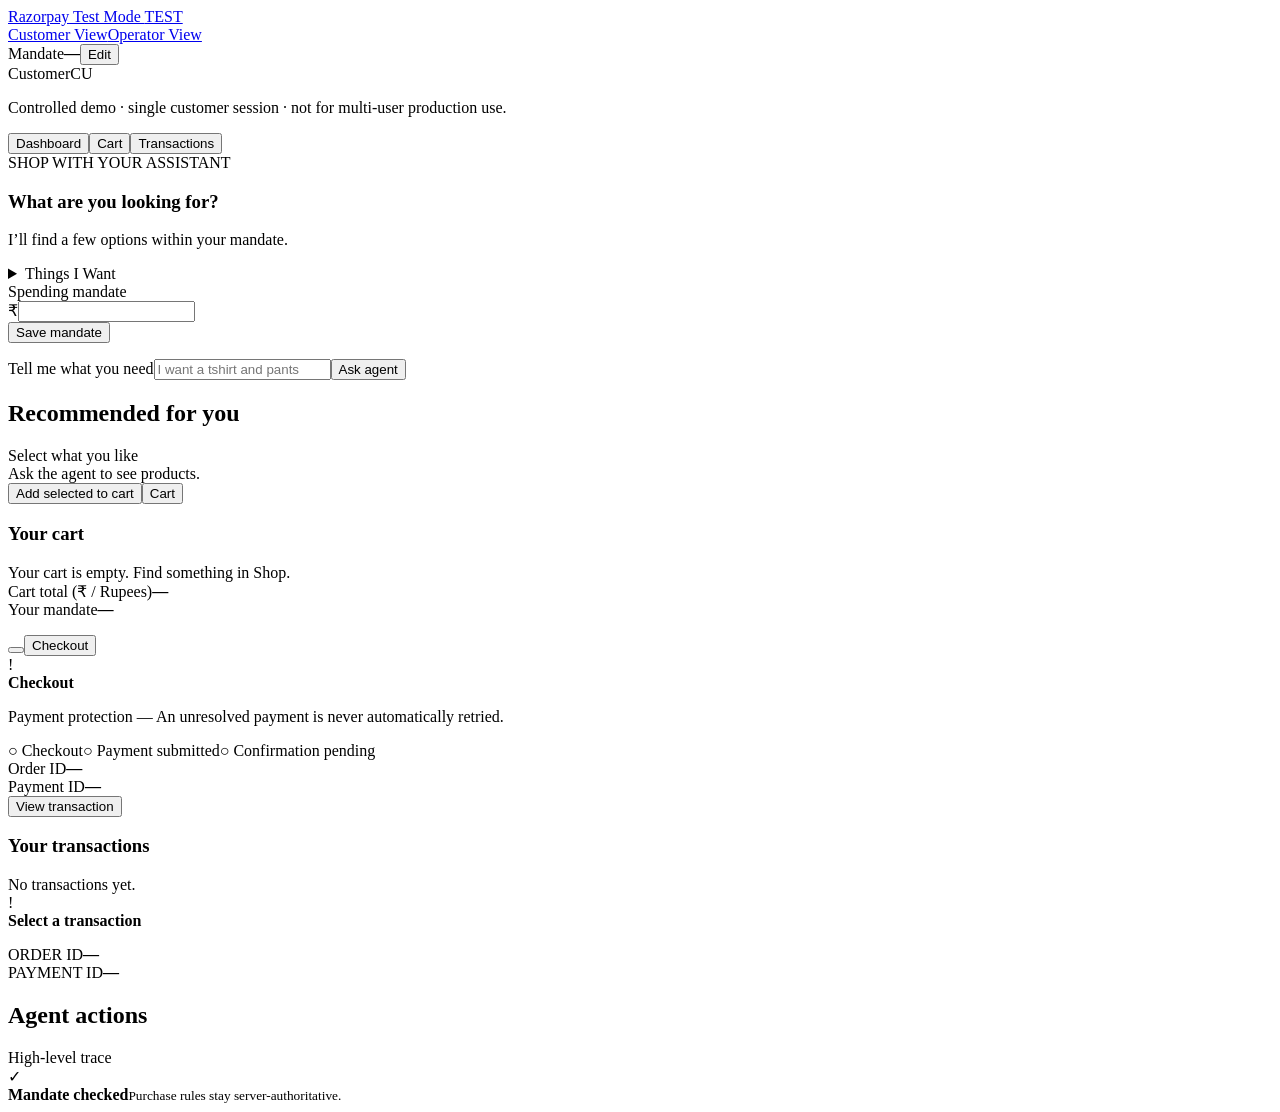
==== commit 2bd76b2e: "hardened payment tracks and added merchant and recommendatino system" ====
--- a/frontend/index.html
+++ b/frontend/index.html
@@ -4,5 +4,5 @@
 <main class="page-shell"><p class="demo-boundary">Controlled demo · single customer session · not for multi-user production use.</p><input id="intent-id" type="hidden" autocomplete="off"><nav class="customer-subnav" aria-label="Customer navigation"><button class="active" data-view="dashboard" type="button">Dashboard</button><button data-view="cart" type="button">Cart <span id="cart-count"></span></button><button data-view="transactions" type="button">Transactions</button></nav>
 <section id="shop-view" class="customer-view active-view"><div class="shop-layout"><section class="card agent-card"><div class="eyebrow">SHOP WITH YOUR ASSISTANT</div><h1>What are you looking for?</h1><p class="muted">I’ll find a few options within your mandate.</p><form id="mandate-form" class="mandate-form"><details id="category-picker" class="category-picker"><summary id="category-summary">Things I Want</summary><div id="category-options"><label><input type="checkbox" value="tshirts">T-Shirts</label><label><input type="checkbox" value="pants">Pants</label><label><input type="checkbox" value="books">Books</label></div></details><label for="max-limit">Spending mandate</label><div class="money-input"><span>₹</span><input id="max-limit" type="number" min="0" step="1" required></div><button class="secondary-button" type="submit">Save mandate</button><p id="mandate-status" class="agent-result" aria-live="polite"></p></form><form id="chat-form"><label for="chat-request">Tell me what you need</label><input id="chat-request" required placeholder="I want a tshirt and pants"><button id="chat-submit" class="primary-button" type="submit">Ask agent</button></form><p id="chat-status" class="agent-result" aria-live="polite"></p></section><section class="card recommendations-card"><div class="section-heading"><h2>Recommended for you</h2><span class="muted">Select what you like</span></div><div id="recommendations" class="recommendations empty-state">Ask the agent to see products.</div><div class="shop-actions"><button id="select-products" class="primary-button hidden" type="button">Add selected to cart</button><button id="open-cart" class="secondary-button" type="button">Cart <span id="shop-cart-summary"></span></button></div></section></div></section>
 <section id="cart-view" class="customer-view"><div class="cart-layout"><section class="card"><div class="section-heading"><h1>Your cart</h1><span id="cart-count-label" class="muted"></span></div><div id="cart-empty" class="empty-state">Your cart is empty. Find something in Shop.</div><div id="cart-items"></div><div class="budget-row"><span>Cart total (₹ / Rupees)</span><strong id="cart-total">—</strong></div><div class="budget-row"><span>Your mandate</span><strong id="cart-mandate">—</strong></div><p id="cart-status" class="agent-result"></p><button id="increase-mandate" class="secondary-button hidden" type="button"></button><button id="launch" class="primary-button hidden" type="button">Checkout</button></section><section id="payment-panel" class="card payment-card hidden"><div id="payment-alert" class="alert pending"><span class="alert-icon">!</span><div><strong id="payment-title">Checkout</strong><p id="payment-copy"></p></div></div><p class="payment-protection">Payment protection — An unresolved payment is never automatically retried.</p><div class="progress-steps"><span id="checkout-step">○ Checkout</span><i></i><span id="submitted-step">○ Payment submitted</span><i></i><span id="confirm-step">○ Confirmation pending</span></div><div class="detail-table"><div><span>Order ID</span><strong id="order-id">—</strong></div><div><span>Payment ID</span><strong id="payment-id">—</strong></div></div><button id="view-transaction" class="secondary-button hidden" type="button">View transaction</button><button id="demo-timeout" class="text-button" hidden>Demo: simulate timeout/debit</button><p id="payment-status" class="sr-only" aria-live="polite"></p></section></div></section>
-<section id="transactions-view" class="customer-view"><div class="transactions-layout"><section class="card"><h1>Your transactions</h1><div id="transaction-list" class="transaction-list"></div><div id="transaction-empty" class="empty-state">No transactions yet.</div></section><section id="transaction-detail" class="card hidden"><div id="transaction-banner" class="confirmation-banner"><span>!</span><div><strong id="confirmation-title">Select a transaction</strong><p id="confirmation-copy"></p></div></div><div class="transaction-details"><div><span>ORDER ID</span><strong id="transaction-order">—</strong></div><div><span>PAYMENT ID</span><strong id="transaction-payment">—</strong></div></div><div id="processing-timeline" class="processing-timeline"></div></section></div></section></main>
+<section id="transactions-view" class="customer-view"><div class="transactions-layout"><section class="card"><h1>Your transactions</h1><div id="transaction-list" class="transaction-list"></div><div id="transaction-empty" class="empty-state">No transactions yet.</div></section><section id="transaction-detail" class="card hidden"><div id="transaction-banner" class="confirmation-banner"><span>!</span><div><strong id="confirmation-title">Select a transaction</strong><p id="confirmation-copy"></p></div></div><div class="transaction-details"><div><span>ORDER ID</span><strong id="transaction-order">—</strong></div><div><span>PAYMENT ID</span><strong id="transaction-payment">—</strong></div></div><div id="processing-timeline" class="processing-timeline"></div></section></div></section><section class="card agent-trace"><div class="section-heading"><h2>Agent actions</h2><span class="muted">High-level trace</span></div><div id="agent-trace" class="processing-timeline"><div><span>✓</span><div><strong>Mandate checked</strong><small>Purchase rules stay server-authoritative.</small></div></div></div></section></main>
 <script src="https://checkout.razorpay.com/v1/checkout.js"></script><script src="/checkout.js"></script><script src="/customer.js"></script></body></html>
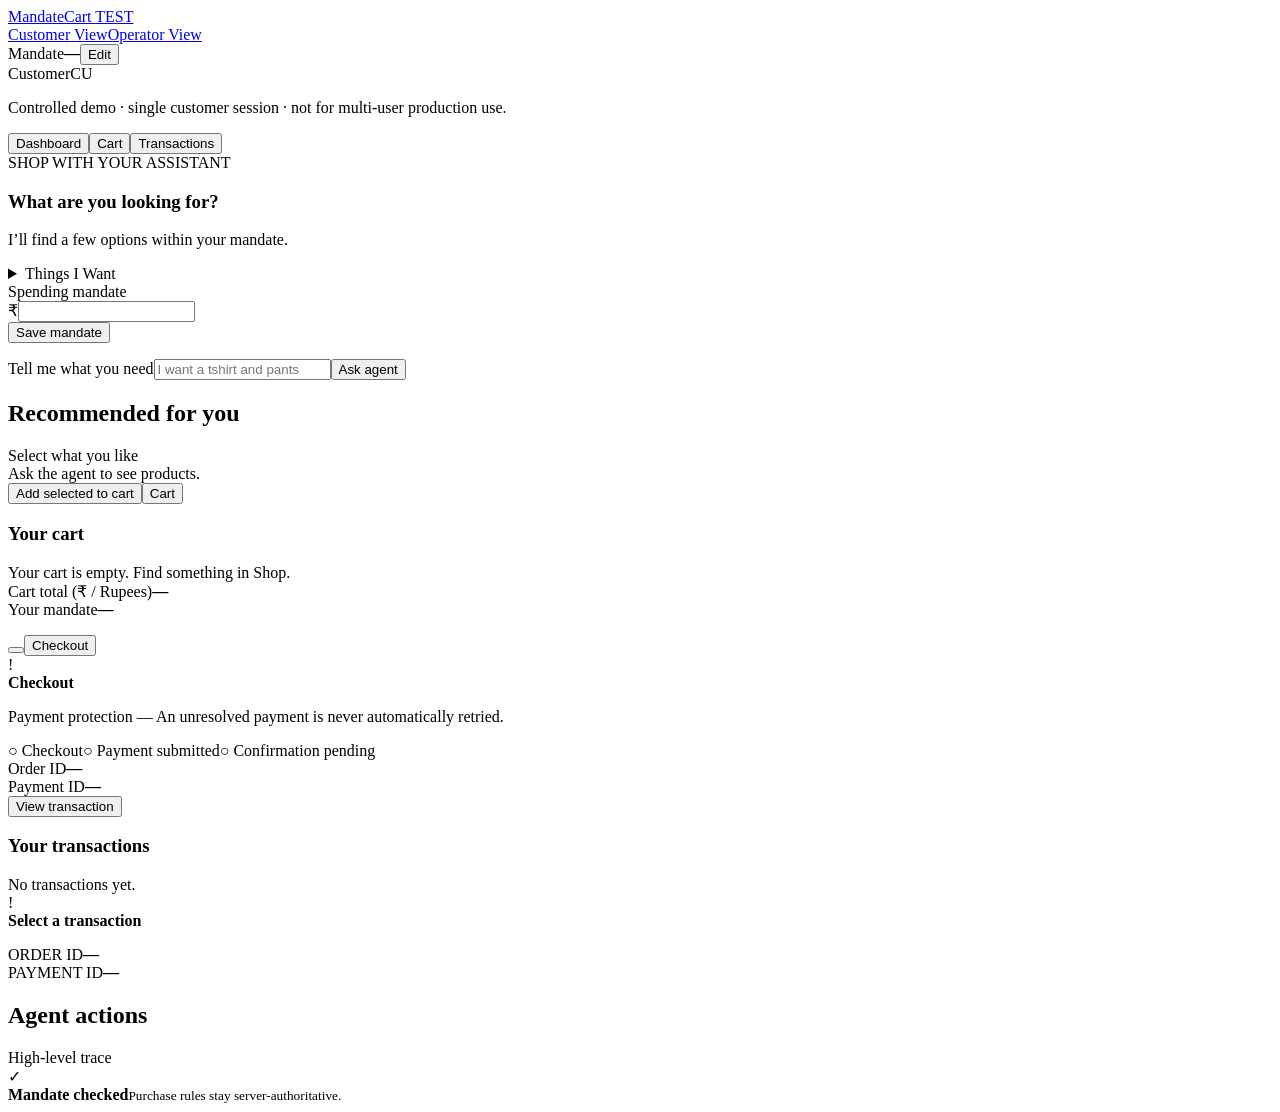
==== commit 96063493: "final changes" ====
--- a/frontend/index.html
+++ b/frontend/index.html
@@ -1,6 +1,6 @@
 <!doctype html>
-<html lang="en" data-customer="true"><head><meta charset="utf-8"><meta name="viewport" content="width=device-width, initial-scale=1"><title>Razorpay Test Mode · Shop</title><link rel="stylesheet" href="/styles.css"></head><body>
-<header class="topbar"><a class="brand" href="/">Razorpay Test Mode <span class="env-pill">TEST</span></a><nav class="context-tabs" aria-label="View"><a class="active" href="/">Customer View</a><a href="/operator">Operator View</a></nav><div class="top-actions"><div class="mandate-summary"><span>Mandate</span><strong id="header-mandate">—</strong><button id="edit-mandate" type="button">Edit</button></div><span>Customer</span><span class="avatar" aria-label="Customer">CU</span></div></header>
+<html lang="en" data-customer="true"><head><meta charset="utf-8"><meta name="viewport" content="width=device-width, initial-scale=1"><title>MandateCart · Shop</title><link rel="stylesheet" href="/styles.css"></head><body>
+<header class="topbar"><a class="brand" href="/">MandateCart <span class="env-pill">TEST</span></a><nav class="context-tabs" aria-label="View"><a class="active" href="/">Customer View</a><a href="/operator">Operator View</a></nav><div class="top-actions"><div class="mandate-summary"><span>Mandate</span><strong id="header-mandate">—</strong><button id="edit-mandate" type="button">Edit</button></div><span>Customer</span><span class="avatar" aria-label="Customer">CU</span></div></header>
 <main class="page-shell"><p class="demo-boundary">Controlled demo · single customer session · not for multi-user production use.</p><input id="intent-id" type="hidden" autocomplete="off"><nav class="customer-subnav" aria-label="Customer navigation"><button class="active" data-view="dashboard" type="button">Dashboard</button><button data-view="cart" type="button">Cart <span id="cart-count"></span></button><button data-view="transactions" type="button">Transactions</button></nav>
 <section id="shop-view" class="customer-view active-view"><div class="shop-layout"><section class="card agent-card"><div class="eyebrow">SHOP WITH YOUR ASSISTANT</div><h1>What are you looking for?</h1><p class="muted">I’ll find a few options within your mandate.</p><form id="mandate-form" class="mandate-form"><details id="category-picker" class="category-picker"><summary id="category-summary">Things I Want</summary><div id="category-options"><label><input type="checkbox" value="tshirts">T-Shirts</label><label><input type="checkbox" value="pants">Pants</label><label><input type="checkbox" value="books">Books</label></div></details><label for="max-limit">Spending mandate</label><div class="money-input"><span>₹</span><input id="max-limit" type="number" min="0" step="1" required></div><button class="secondary-button" type="submit">Save mandate</button><p id="mandate-status" class="agent-result" aria-live="polite"></p></form><form id="chat-form"><label for="chat-request">Tell me what you need</label><input id="chat-request" required placeholder="I want a tshirt and pants"><button id="chat-submit" class="primary-button" type="submit">Ask agent</button></form><p id="chat-status" class="agent-result" aria-live="polite"></p></section><section class="card recommendations-card"><div class="section-heading"><h2>Recommended for you</h2><span class="muted">Select what you like</span></div><div id="recommendations" class="recommendations empty-state">Ask the agent to see products.</div><div class="shop-actions"><button id="select-products" class="primary-button hidden" type="button">Add selected to cart</button><button id="open-cart" class="secondary-button" type="button">Cart <span id="shop-cart-summary"></span></button></div></section></div></section>
 <section id="cart-view" class="customer-view"><div class="cart-layout"><section class="card"><div class="section-heading"><h1>Your cart</h1><span id="cart-count-label" class="muted"></span></div><div id="cart-empty" class="empty-state">Your cart is empty. Find something in Shop.</div><div id="cart-items"></div><div class="budget-row"><span>Cart total (₹ / Rupees)</span><strong id="cart-total">—</strong></div><div class="budget-row"><span>Your mandate</span><strong id="cart-mandate">—</strong></div><p id="cart-status" class="agent-result"></p><button id="increase-mandate" class="secondary-button hidden" type="button"></button><button id="launch" class="primary-button hidden" type="button">Checkout</button></section><section id="payment-panel" class="card payment-card hidden"><div id="payment-alert" class="alert pending"><span class="alert-icon">!</span><div><strong id="payment-title">Checkout</strong><p id="payment-copy"></p></div></div><p class="payment-protection">Payment protection — An unresolved payment is never automatically retried.</p><div class="progress-steps"><span id="checkout-step">○ Checkout</span><i></i><span id="submitted-step">○ Payment submitted</span><i></i><span id="confirm-step">○ Confirmation pending</span></div><div class="detail-table"><div><span>Order ID</span><strong id="order-id">—</strong></div><div><span>Payment ID</span><strong id="payment-id">—</strong></div></div><button id="view-transaction" class="secondary-button hidden" type="button">View transaction</button><button id="demo-timeout" class="text-button" hidden>Demo: simulate timeout/debit</button><p id="payment-status" class="sr-only" aria-live="polite"></p></section></div></section>
